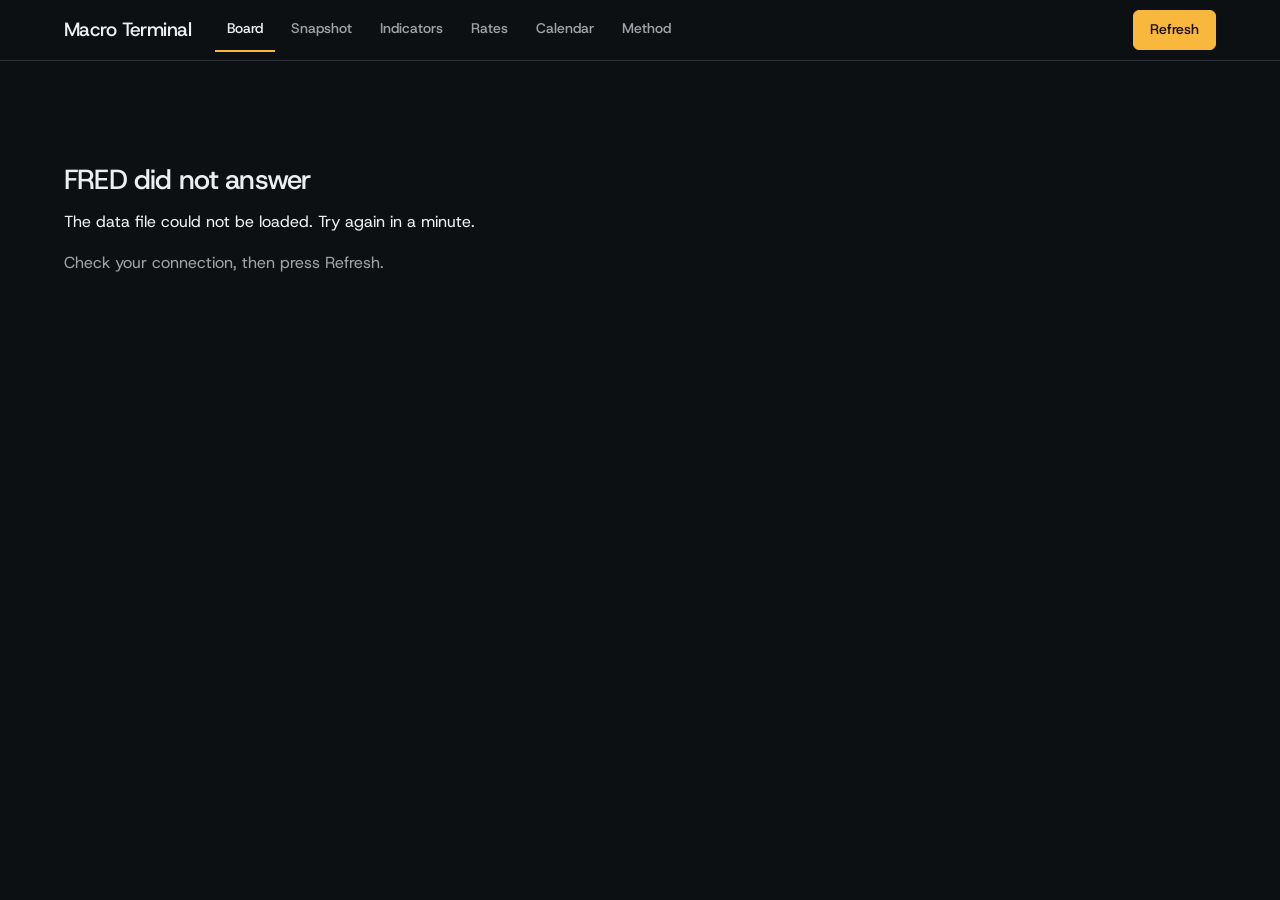
==== macro-terminal/static/index.html @ 3fbcbf8d "Host on GitHub Pages: scheduled snapshot export and static front end - Move static/ into macro-termi" ====
<!doctype html>
<html lang="en">
<head>
<meta charset="utf-8">
<meta name="viewport" content="width=device-width, initial-scale=1">
<title>Macro Terminal: the US macro read, scored by market</title>
<meta name="description" content="US growth, jobs, inflation and liquidity from FRED, scored into a bias for six markets. Runs on your own machine.">
<link rel="preconnect" href="https://fonts.googleapis.com">
<link rel="preconnect" href="https://fonts.gstatic.com" crossorigin>
<link href="https://fonts.googleapis.com/css2?family=Host+Grotesk:wght@400;500&family=Atkinson+Hyperlegible+Mono:wght@400;500&display=swap" rel="stylesheet">
<link rel="stylesheet" href="app.css">
</head>
<body>
<header class="bar">
  <div class="container bar__row">
    <a class="mark" href="#board" aria-label="Macro Terminal, back to the board">Macro Terminal</a>
    <nav class="tabs" aria-label="Views">
      <a href="#board">Board</a>
      <a href="#snapshot">Snapshot</a>
      <a href="#indicators">Indicators</a>
      <a href="#rates">Rates</a>
      <a href="#calendar">Calendar</a>
      <a href="#method">Method</a>
    </nav>
    <p class="updated measured" id="updated" role="status"></p>
    <button class="btn btn--primary" id="refresh" type="button">Refresh</button>
  </div>
</header>
<main class="container" id="app">
  <div class="skeleton" aria-busy="true" aria-label="Loading the latest read from FRED">
    <div class="skeleton__top"></div>
    <div class="skeleton__row"></div>
    <div class="skeleton__ledger"></div>
  </div>
</main>
<noscript><p class="container">Macro Terminal draws its data with JavaScript. Turn it on for 127.0.0.1 and reload.</p></noscript>
<script src="app.js"></script>
</body>
</html>
---- macro-terminal/static/app.css ----
/* Hallmark · shape: app screen · genre: modern-minimal · theme: Console (deal 1/3, seed local-macro-terminal-fred-driven-c034·95fd7c64·2026-11-15·r0)
 * nav: top bar, a wordmark, six view tabs and one action · signature: the bias board over its factor ledger · states: loading, setup, error, stale, partial, empty, full · console: graphite
 * axes: dark/grotesk-sans/chromatic-amber · posture: restrained · contrast: pass · v2.0.0 */
/* Hallmark · dismissed 41 · the panels sit on the graphite ground and inherit the pale body ink, checked on the rendered board */
/* Hallmark · answered F25 · every table pins its first column under 60rem, so the row's name stays in view while the figures scroll */
/* Hallmark · answered F4 · a pressed toggle takes the soft amber tint as its selected state; Refresh stays the only filled action on a screen */
/* Hallmark · pre-emit critique: P4 H4 E4 S4 R4 V3 · weakest: V, the first build in this log so nothing to differ from; kept one ledger as the object instead of a wall of stat cards */
@import url("./tokens.css");
@import url("./base.css");

/* shell */
.bar { position: sticky; top: 0; z-index: var(--z-sticky-nav); background: var(--color-paper); border-bottom: var(--rule-hair) solid var(--color-rule); }
.bar__row { display: flex; align-items: center; gap: var(--space-lg); min-height: 60px; }
.mark { font-size: var(--text-lg); font-weight: 500; letter-spacing: var(--tracking-display); text-decoration: none; white-space: nowrap; }
.tabs { display: flex; flex: 1; gap: var(--space-2xs); overflow-x: auto; scrollbar-width: none; }
.tabs a { display: inline-flex; align-items: center; min-height: 44px; padding: var(--space-xs) var(--space-sm); border-bottom: 2px solid transparent; color: var(--color-muted); font-size: var(--text-sm); font-weight: 500; text-decoration: none; white-space: nowrap; transition: color var(--dur-micro) var(--ease-out); }
.tabs a:hover { color: var(--color-ink); }
.tabs a:active { color: var(--color-ink-2); }
.tabs a[aria-current="page"] { border-bottom-color: var(--color-accent); color: var(--color-ink); }
.updated { margin: 0; color: var(--color-muted); white-space: nowrap; }

.btn { position: relative; min-height: 36px; padding: var(--space-xs) var(--space-md); border: var(--rule-hair) solid var(--color-rule-2); border-radius: var(--radius-pill); background: var(--color-paper-2); color: var(--color-ink); font-size: var(--text-sm); font-weight: 500; white-space: nowrap; cursor: pointer; transition: background-color var(--dur-micro) var(--ease-out); }
.btn::after { content: ""; position: absolute; inset: calc(var(--space-2xs) * -1); }
.btn:hover { background: color-mix(in oklab, var(--color-paper-2), var(--color-ink) 10%); }
.btn:active { background: var(--color-paper-3); }
.btn:disabled { opacity: 0.55; cursor: not-allowed; }
.btn[aria-pressed="true"] { border-color: var(--color-accent); background: var(--color-accent-soft); }
.btn--primary { border-color: var(--color-accent); background: var(--color-accent); color: var(--color-accent-ink); }
.btn--primary:hover { background: color-mix(in oklab, var(--color-accent), var(--color-ink) 22%); }
.btn--primary:active { background: color-mix(in oklab, var(--color-accent), var(--color-paper) 18%); }

main { display: grid; gap: var(--space-xl); padding-block: var(--space-xl) var(--space-3xl); }
main > section { display: grid; gap: var(--space-md); min-width: 0; }
section:not(.prose) > h2 + p { color: var(--color-muted); }
.muted { color: var(--color-muted); }
.measured { font-family: var(--font-outlier); font-size: var(--text-sm); font-variant-numeric: tabular-nums slashed-zero; }
.reading { display: block; font-family: var(--font-outlier); font-size: var(--text-2xl); font-variant-numeric: tabular-nums slashed-zero; letter-spacing: -0.04em; line-height: 1.1; }
.notice { max-width: none; padding: var(--space-sm) var(--space-md); border: var(--rule-hair) solid var(--color-rule-2); border-radius: var(--radius-pill); background: var(--color-paper-2); font-size: var(--text-sm); }

/* one surface cut by hairlines */
.panels { display: grid; gap: var(--rule-hair); overflow: hidden; border: var(--rule-hair) solid var(--color-rule); border-radius: var(--radius-card); background: var(--color-rule); }
.panels > * { min-width: 0; margin: 0; padding: var(--space-lg); background: var(--color-paper-2); }

/* board: the read */
.top { grid-template-columns: minmax(0, 5fr) minmax(0, 3fr) minmax(0, 4fr); }
.top__read { display: grid; align-content: start; gap: var(--space-md); }
.top__read h1 { font-size: var(--text-3xl); }
.top__read .lead { color: var(--color-ink-2); }
.pulse, .checks, .factors, .legend { margin: 0; padding: 0; list-style: none; }
.pulse { display: grid; grid-template-columns: repeat(2, minmax(0, 1fr)); gap: var(--space-md) var(--space-lg); padding-top: var(--space-md); border-top: var(--rule-hair) solid var(--color-rule); }
.pulse li, .checks li { display: grid; gap: var(--space-2xs); font-size: var(--text-sm); }
.pulse strong, .checks strong { font-weight: 500; }
.top__map { display: grid; align-content: start; justify-items: center; gap: var(--space-sm); }
.top__map svg { width: 100%; max-width: 280px; height: auto; }
.top__map figcaption { color: var(--color-muted); font-size: var(--text-sm); text-align: center; }
.checks { display: grid; gap: var(--space-md); margin-top: var(--space-md); }

/* board: markets */
.markets { grid-template-columns: repeat(6, minmax(0, 1fr)); }
.market { display: grid; align-content: start; justify-items: start; gap: var(--space-sm); text-decoration: none; transition: background-color var(--dur-micro) var(--ease-out); }
.market:hover { background: color-mix(in oklab, var(--color-paper-2), var(--color-ink) 5%); }
.market:active { background: var(--color-paper); }
.market[aria-current="true"] { box-shadow: inset 0 -2px 0 var(--color-accent); }
.market__name { font-weight: 500; }
.chip { display: inline-flex; padding: var(--space-3xs) var(--space-xs); border: var(--rule-hair) solid var(--color-rule-2); border-radius: 4px; font-size: var(--text-sm); font-weight: 500; white-space: nowrap; }
.chip--pos { border-color: color-mix(in oklab, var(--color-ok) 45%, var(--color-rule)); background: var(--color-ok-soft); }
.chip--neg { border-color: color-mix(in oklab, var(--color-bad) 45%, var(--color-rule)); background: var(--color-bad-soft); }

/* a score drawn from its zero line */
.meter { position: relative; width: 100%; height: 6px; border-radius: 2px; background: var(--color-paper-3); }
.meter::before { content: ""; position: absolute; top: -3px; bottom: -3px; left: 50%; width: 1px; background: var(--color-rule-2); }
.meter span { position: absolute; top: 0; bottom: 0; }
.meter .pos { left: 50%; border-radius: 0 2px 2px 0; background: var(--color-ok); }
.meter .neg { right: 50%; border-radius: 2px 0 0 2px; background: var(--color-bad); }

/* board: the ledger */
.groups { grid-template-columns: repeat(4, minmax(0, 1fr)); }
.group { display: grid; align-content: start; gap: var(--space-xs); }
.group__head { display: flex; align-items: baseline; justify-content: space-between; gap: var(--space-sm); }
.group p { font-size: var(--text-sm); }
.factors { margin-top: var(--space-xs); }
.factors li { display: grid; grid-template-columns: minmax(0, 1fr) 64px 3ch; align-items: center; gap: var(--space-sm); min-height: 40px; border-top: var(--rule-hair) solid var(--color-rule); font-size: var(--text-sm); }
.factors a { overflow: hidden; text-decoration-color: var(--color-rule-2); text-overflow: ellipsis; white-space: nowrap; }
.factors a:hover { text-decoration-color: var(--color-accent); }
.factors .measured { text-align: right; }

/* tables */
.scroll { overflow-x: auto; }
table { width: 100%; border-collapse: collapse; font-size: var(--text-sm); }
th, td { padding: var(--space-xs) var(--space-sm); border-bottom: var(--rule-hair) solid var(--color-rule); text-align: left; vertical-align: middle; }
thead th { color: var(--color-muted); font-weight: 500; white-space: nowrap; }
tbody th { font-weight: 500; white-space: nowrap; }
/* the four indicator tables share one set of columns */
.fixed { min-width: 960px; table-layout: fixed; }
.fixed th:nth-child(1) { width: 25%; white-space: normal; }
.fixed th:nth-child(6) { width: 144px; }
.fixed th:nth-child(7) { width: 136px; }
th:first-child, td:first-child { padding-left: 0; }
td.num, th.num { font-family: var(--font-outlier); font-variant-numeric: tabular-nums slashed-zero; text-align: right; white-space: nowrap; }
thead th.num { font-family: var(--font-body); }
td small { display: block; color: var(--color-muted); font-family: var(--font-body); font-size: var(--text-xs); }
.rowbtn { min-height: 36px; white-space: nowrap; padding: 0; border: 0; background: none; color: var(--color-ink); font-weight: 500; text-align: left; text-decoration: underline; text-decoration-color: var(--color-rule-2); text-decoration-thickness: 1px; text-underline-offset: 0.16em; cursor: pointer; }
.rowbtn:hover, .rowbtn[aria-expanded="true"] { text-decoration-color: var(--color-accent); }
.rowbtn:active { color: var(--color-ink-2); }
.detail > td { padding: var(--space-lg); background: var(--color-paper-3); }
.detail__in { position: sticky; left: var(--space-lg); display: grid; grid-template-columns: minmax(0, 3fr) minmax(0, 2fr); gap: var(--space-xl); align-items: start; }
.detail__text { display: grid; gap: var(--space-sm); }
.spark { width: 120px; height: 28px; }

/* charts */
.chart { min-width: 0; }
.chart svg { width: 100%; height: auto; }
.grid { stroke: var(--color-rule); stroke-width: 1; }
.grid--zero { stroke: var(--color-rule-2); }
.line { fill: none; stroke: var(--color-cool); stroke-width: 2; stroke-linejoin: round; stroke-linecap: round; }
.line--thin { stroke-width: 1.5; }
.line--ago { stroke: color-mix(in oklab, var(--color-cool) 55%, var(--color-paper-2)); }
.line--old { stroke: color-mix(in oklab, var(--color-cool) 28%, var(--color-paper-2)); }
.dot { fill: var(--color-cool); }
.axis { fill: var(--color-muted); font-family: var(--font-outlier); font-size: var(--text-xs); }
.axis--name { font-family: var(--font-body); }
.axis--on { fill: var(--color-ink); font-weight: 500; }
.legend { display: flex; flex-wrap: wrap; gap: var(--space-xs) var(--space-lg); font-size: var(--text-sm); }
.legend li { display: flex; align-items: center; gap: var(--space-xs); }
.legend svg { width: 20px; height: 4px; }

.shade { fill: color-mix(in oklab, var(--color-paper-2), var(--color-ink) 10%); }
.cursor { stroke: var(--color-rule-2); stroke-width: 1; }
.chart { touch-action: pan-y; }
.card .chart { margin-top: auto; }  /* charts in a row share a baseline whatever sits above them */
.card .seg { align-self: flex-start; }
.readout { display: flex; flex-wrap: wrap; gap: 0 var(--space-md); min-height: 1lh; margin: 0; }

/* snapshot: one control row, then the charts on a shared time axis */
.toolbar { display: flex; flex-wrap: wrap; align-items: center; gap: var(--space-sm) var(--space-md); }
.seg { display: inline-flex; overflow: hidden; border: var(--rule-hair) solid var(--color-rule-2); border-radius: var(--radius-pill); justify-self: start; }
.seg button { min-height: 36px; padding: var(--space-2xs) var(--space-sm); border: 0; background: var(--color-paper-2); color: var(--color-muted); font-size: var(--text-sm); font-weight: 500; white-space: nowrap; cursor: pointer; transition: background-color var(--dur-micro) var(--ease-out), color var(--dur-micro) var(--ease-out); }
.seg button + button { border-left: var(--rule-hair) solid var(--color-rule-2); }
.seg button:hover { color: var(--color-ink); }
.seg button:active { background: var(--color-paper-3); }
.seg button[aria-pressed="true"] { background: var(--color-accent-soft); color: var(--color-ink); }
.seg button:focus-visible { outline-offset: -2px; }
.select { min-height: 36px; padding: var(--space-2xs) var(--space-sm); border: var(--rule-hair) solid var(--color-muted); border-radius: var(--radius-pill); background: var(--color-paper-3); color: var(--color-ink); font-size: var(--text-sm); cursor: pointer; }
.select:hover { border-color: var(--color-ink-2); }
.select:disabled { opacity: 0.55; cursor: not-allowed; }
.charts { grid-template-columns: repeat(3, minmax(0, 1fr)); }
.card { display: flex; flex-direction: column; gap: var(--space-sm); min-width: 0; padding: var(--space-lg); border: var(--rule-hair) solid var(--color-rule); border-radius: var(--radius-card); background: var(--color-paper-2); }
.card__head { display: flex; align-items: baseline; justify-content: space-between; gap: var(--space-sm); }
.card h2 { font-size: var(--text-md); line-height: 1.2; }
.card__note { max-width: 60ch; font-size: var(--text-xs); line-height: 1.45; }
.card__view { display: flex; align-items: center; min-height: 38px; font-size: var(--text-sm); }
.quiet { min-height: 36px; padding: 0; border: 0; background: none; color: var(--color-muted); font-size: var(--text-sm); text-decoration: underline; text-decoration-color: var(--color-rule-2); text-underline-offset: 0.16em; white-space: nowrap; cursor: pointer; }
.quiet:hover { color: var(--color-ink); }
.quiet:active { color: var(--color-ink-2); }

/* board: history and what changed */
.midterm { grid-template-columns: minmax(0, 3fr) minmax(0, 2fr); }
.midterm figure, .midterm__side { display: grid; align-content: start; gap: var(--space-md); }
.midterm .checks { margin-top: 0; }
.midterm__side p { font-size: var(--text-sm); }
summary { min-height: 36px; padding-block: var(--space-xs); font-size: var(--text-sm); font-weight: 500; cursor: pointer; }
summary:hover { color: var(--color-accent); }
.changes { display: grid; gap: var(--space-sm); padding: var(--space-md) var(--space-lg); }
.changes ul { display: grid; gap: var(--space-2xs); margin: 0; padding-left: var(--space-lg); }
.nowrap { white-space: nowrap; }
td.wrap { min-width: 28ch; max-width: 70ch; }
.feed { display: grid; margin: 0; padding: 0; list-style: none; }
.feed li { display: grid; gap: var(--space-2xs); padding-block: var(--space-sm); border-bottom: var(--rule-hair) solid var(--color-rule); }
.feed a { max-width: 80ch; font-weight: 500; text-decoration-color: var(--color-rule-2); }
.feed a:hover { text-decoration-color: var(--color-accent); }
.feed__meta { display: flex; gap: var(--space-md); font-size: var(--text-sm); }

/* board: regime leanings beside sector moves */
.lean { grid-template-columns: minmax(0, 1fr) minmax(0, 1fr); }
.lean__side { display: grid; align-content: start; gap: var(--space-md); }
.rows, .bars { display: grid; margin: 0; padding: 0; list-style: none; font-size: var(--text-sm); }
.rows li { display: grid; grid-template-columns: 9.5rem minmax(0, 1fr); gap: var(--space-md); padding-block: var(--space-sm); border-top: var(--rule-hair) solid var(--color-rule); }
.rows li:first-child { border-top: 0; padding-top: 0; }
.rows strong { font-weight: 500; }
.bars { gap: var(--space-xs); }
.bars li { display: grid; grid-template-columns: 11rem minmax(0, 1fr) 7ch; align-items: center; gap: var(--space-sm); }
.bars .measured { text-align: right; }
.hbar { position: relative; height: 14px; }
.hbar span { position: absolute; top: 0; bottom: 0; border-radius: 2px; }
.hbar .pos { background: var(--color-ok); }
.hbar .neg { background: var(--color-bad); }
.hbar i { position: absolute; top: -4px; bottom: -4px; }
.hbar__zero { width: 1px; background: var(--color-rule-2); }
.hbar__ref { border-left: 1px dashed var(--color-ink-2); }

/* rates */
.rates { grid-template-columns: minmax(0, 2fr) minmax(0, 1fr); }
.rates figure { display: grid; gap: var(--space-md); }

/* method and states */
.prose { display: grid; gap: var(--space-md); }
.steps { display: grid; gap: var(--space-sm); margin: 0; padding-left: var(--space-lg); }
.steps li { max-width: 65ch; }
code { padding: var(--space-3xs) var(--space-2xs); border-radius: 4px; background: var(--color-paper-3); font-family: var(--font-outlier); font-size: var(--text-sm); }
.state { display: grid; justify-items: start; gap: var(--space-md); padding-block: var(--space-2xl); }
.skeleton { display: grid; gap: var(--space-xl); }
.skeleton div { border-radius: var(--radius-card); background: var(--color-paper-2); }
.skeleton__top { height: 300px; }
.skeleton__row { height: 120px; }
.skeleton__ledger { height: 320px; }

@media (max-width: 75rem) {
  .markets { grid-template-columns: repeat(3, minmax(0, 1fr)); }
  .groups, .charts { grid-template-columns: repeat(2, minmax(0, 1fr)); }
  .top { grid-template-columns: minmax(0, 1fr) minmax(0, 1fr); }
  .top__read { grid-column: 1 / -1; }
}
@media (max-width: 60rem) {
  .bar__row { flex-wrap: wrap; gap: var(--space-xs) var(--space-md); padding-top: var(--space-xs); }
  .tabs { order: 3; flex-basis: 100%; }
  .mark { margin-right: auto; }
  .rates, .detail__in, .midterm, .charts, .lean { grid-template-columns: minmax(0, 1fr); }
  tbody th:first-child { position: sticky; left: 0; background: var(--color-paper); }
}
@media (max-width: 40rem) {
  .markets, .top { grid-template-columns: repeat(2, minmax(0, 1fr)); }
  .top > *, .groups { grid-column: 1 / -1; }
  .groups { grid-template-columns: minmax(0, 1fr); }
  .updated { display: none; }
  .rows li { grid-template-columns: minmax(0, 1fr); gap: var(--space-2xs); }
  .bars li { grid-template-columns: 7.5rem minmax(0, 1fr) 7ch; }
  .panels > * { padding: var(--space-md); }
  .factors li { grid-template-columns: minmax(0, 1fr) 40px 3ch; }
  .fixed th:nth-child(1) { width: 176px; }
}
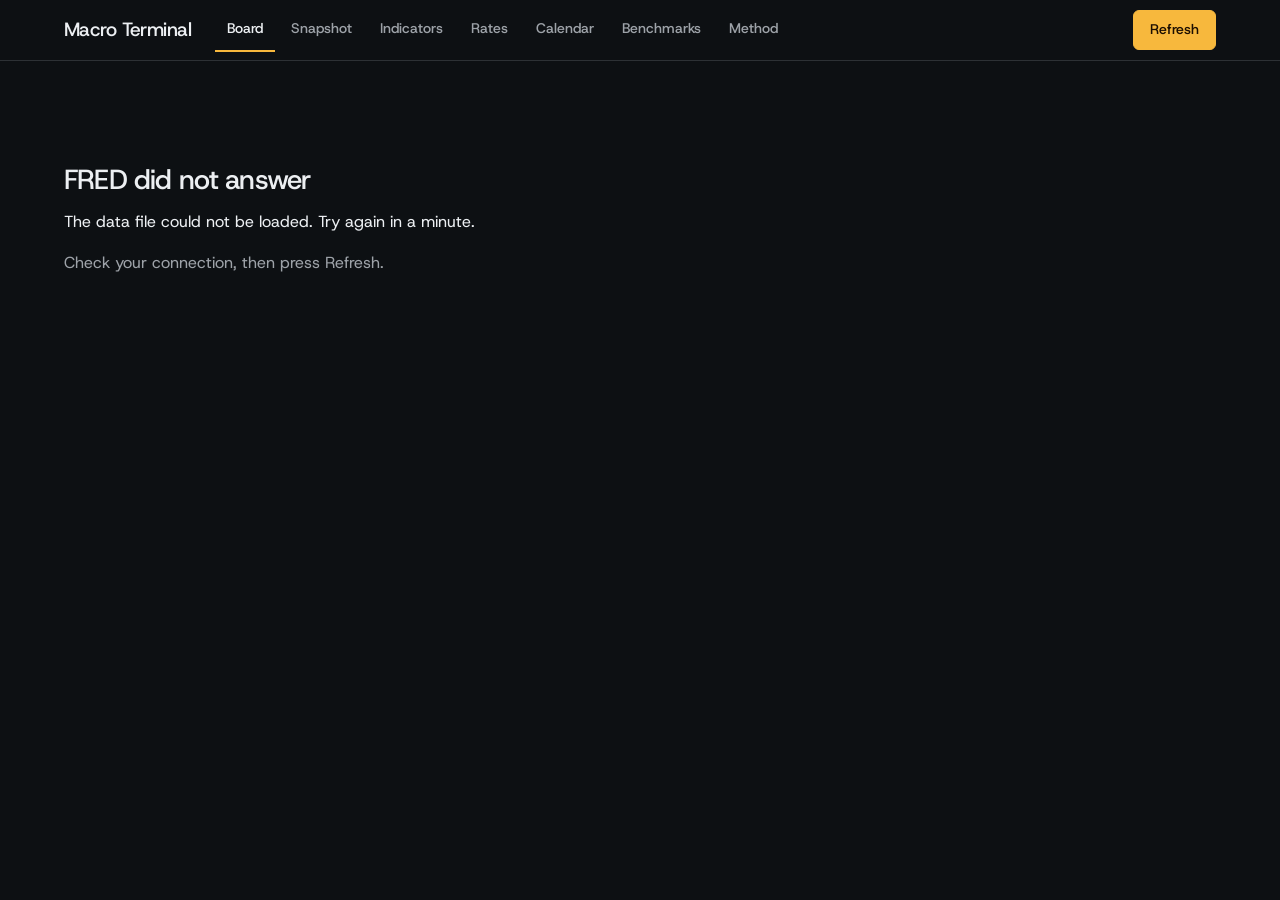
==== commit 68641762: "Benchmarks (beta) tab and Agg, EAFE, EM in the market bias (with a temporary live check) Co-Authored" ====
--- a/macro-terminal/static/index.html
+++ b/macro-terminal/static/index.html
@@ -20,6 +20,7 @@
       <a href="#indicators">Indicators</a>
       <a href="#rates">Rates</a>
       <a href="#calendar">Calendar</a>
+      <a href="#benchmarks">Benchmarks</a><!-- benchmarks (beta) -->
       <a href="#method">Method</a>
     </nav>
     <p class="updated measured" id="updated" role="status"></p>
@@ -35,5 +36,6 @@
 </main>
 <noscript><p class="container">Macro Terminal draws its data with JavaScript. Turn it on for 127.0.0.1 and reload.</p></noscript>
 <script src="app.js"></script>
+<script src="benchmarks.js"></script><!-- benchmarks (beta) -->
 </body>
 </html>
--- a/macro-terminal/static/app.css
+++ b/macro-terminal/static/app.css
@@ -56,7 +56,7 @@
 .checks { display: grid; gap: var(--space-md); margin-top: var(--space-md); }
 
 /* board: markets */
-.markets { grid-template-columns: repeat(6, minmax(0, 1fr)); }
+.markets { grid-template-columns: repeat(9, minmax(0, 1fr)); }
 .market { display: grid; align-content: start; justify-items: start; gap: var(--space-sm); text-decoration: none; transition: background-color var(--dur-micro) var(--ease-out); }
 .market:hover { background: color-mix(in oklab, var(--color-paper-2), var(--color-ink) 5%); }
 .market:active { background: var(--color-paper); }
@@ -187,6 +187,24 @@
 .hbar i { position: absolute; top: -4px; bottom: -4px; }
 .hbar__zero { width: 1px; background: var(--color-rule-2); }
 .hbar__ref { border-left: 1px dashed var(--color-ink-2); }
+
+/* benchmarks (beta) */
+h1 .chip { vertical-align: middle; font-size: var(--text-sm); }
+.bm-field { display: grid; gap: var(--space-2xs); font-size: var(--text-sm); }
+.bm-field > span { color: var(--color-muted); }
+.bm-field--wide { width: 100%; }
+.bm-paste { width: 100%; min-height: 10rem; padding: var(--space-sm); border: var(--rule-hair) solid var(--color-muted); border-radius: var(--radius-card); background: var(--color-paper-3); color: var(--color-ink); font-family: var(--font-outlier); font-size: var(--text-sm); resize: vertical; }
+.bm-paste:hover, .bm-field input:hover { border-color: var(--color-ink-2); }
+.bm-edit > div { display: grid; gap: var(--space-md); }
+.bm-status { margin: 0; font-size: var(--text-sm); }
+.bm-table { min-width: 1060px; }
+.bm-table tbody th { white-space: normal; min-width: 16rem; }
+.bm-table td:first-child { color: var(--color-muted); white-space: nowrap; }
+.bm-blend th, .bm-blend td.num { font-weight: 500; color: var(--color-ink); }
+.bm-blend { background: color-mix(in oklab, var(--color-paper), var(--color-ink) 4%); }
+.bm-table tfoot th, .bm-table tfoot td { border-bottom: 0; color: var(--color-ink); font-weight: 500; }
+.seg button:disabled { opacity: 0.45; cursor: not-allowed; }
+.bm-notes { display: grid; gap: var(--space-xs); margin: var(--space-sm) 0 0; padding-left: var(--space-lg); font-size: var(--text-sm); max-width: 90ch; }
 
 /* rates */
 .rates { grid-template-columns: minmax(0, 2fr) minmax(0, 1fr); }
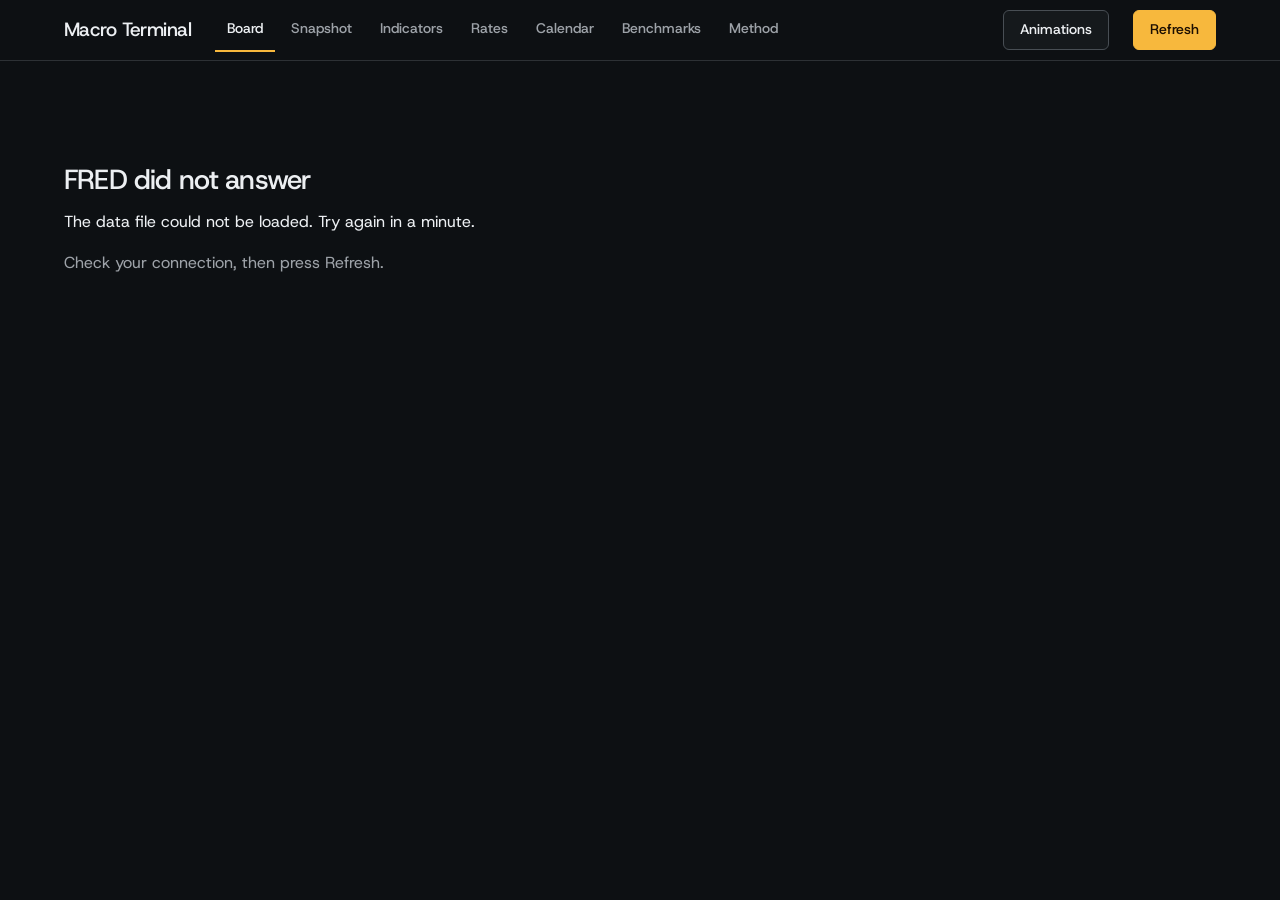
==== commit 4cb13399: "Animations: replayable yield curve, bias drivers and benchmarks over time, off by default A header t" ====
--- a/macro-terminal/static/index.html
+++ b/macro-terminal/static/index.html
@@ -37,5 +37,6 @@
 <noscript><p class="container">Macro Terminal draws its data with JavaScript. Turn it on for 127.0.0.1 and reload.</p></noscript>
 <script src="app.js"></script>
 <script src="benchmarks.js"></script><!-- benchmarks (beta) -->
+<script src="viz/embed.js"></script><!-- animations -->
 </body>
 </html>
--- a/macro-terminal/static/app.css
+++ b/macro-terminal/static/app.css
@@ -193,15 +193,24 @@
 .bm-field { display: grid; gap: var(--space-2xs); font-size: var(--text-sm); }
 .bm-field > span { color: var(--color-muted); }
 .bm-field--wide { width: 100%; }
+.bm-field--inline { display: flex; align-items: center; gap: var(--space-xs); }
 .bm-paste { width: 100%; min-height: 10rem; padding: var(--space-sm); border: var(--rule-hair) solid var(--color-muted); border-radius: var(--radius-card); background: var(--color-paper-3); color: var(--color-ink); font-family: var(--font-outlier); font-size: var(--text-sm); resize: vertical; }
 .bm-paste:hover, .bm-field input:hover { border-color: var(--color-ink-2); }
 .bm-edit > div { display: grid; gap: var(--space-md); }
 .bm-status { margin: 0; font-size: var(--text-sm); }
-.bm-table { min-width: 1060px; }
-.bm-table tbody th { white-space: normal; min-width: 16rem; }
+.bm-table { min-width: 1180px; }
+.bm-table tbody th { white-space: normal; min-width: 16rem; font-weight: 400; }
 .bm-table td:first-child { color: var(--color-muted); white-space: nowrap; }
-.bm-blend th, .bm-blend td.num { font-weight: 500; color: var(--color-ink); }
-.bm-blend { background: color-mix(in oklab, var(--color-paper), var(--color-ink) 4%); }
+/* each section opens with its blended benchmark, as in the firm report */
+.bm-blend th, .bm-blend td { font-weight: 500; color: var(--color-ink); }
+.bm-blend { background: color-mix(in oklab, var(--color-paper), var(--color-ink) 9%); }
+.bm-blend > * { border-top: var(--rule-hair) solid var(--color-rule-2); }
+.bm-table .bm-blend td:first-child { color: var(--color-ink); box-shadow: inset 3px 0 0 var(--color-accent); }
+.bm-table th:first-child, .bm-table td:first-child { padding-left: var(--space-md); }
+.bm-source { color: var(--color-muted); font-family: var(--font-outlier); font-size: var(--text-xs); white-space: nowrap; }
+.bm-blend .bm-source { font-family: var(--font-body); font-weight: 400; color: var(--color-muted); }
+.bm-legend { display: flex; align-items: center; gap: var(--space-sm); margin: 0; color: var(--color-muted); font-size: var(--text-sm); }
+.bm-swatch { flex: none; width: 28px; height: 16px; border-radius: 2px; background: color-mix(in oklab, var(--color-paper), var(--color-ink) 9%); box-shadow: inset 3px 0 0 var(--color-accent); }
 .bm-table tfoot th, .bm-table tfoot td { border-bottom: 0; color: var(--color-ink); font-weight: 500; }
 .seg button:disabled { opacity: 0.45; cursor: not-allowed; }
 .bm-notes { display: grid; gap: var(--space-xs); margin: var(--space-sm) 0 0; padding-left: var(--space-lg); font-size: var(--text-sm); max-width: 90ch; }
@@ -246,3 +255,7 @@
   .factors li { grid-template-columns: minmax(0, 1fr) 40px 3ch; }
   .fixed th:nth-child(1) { width: 176px; }
 }
+
+/* animations: the frame static/viz/embed.js places under the view; its contents bring their own styles */
+#app:has(+ #viz-host) { padding-bottom: var(--space-xl); }
+#viz-host { padding-bottom: var(--space-3xl); }
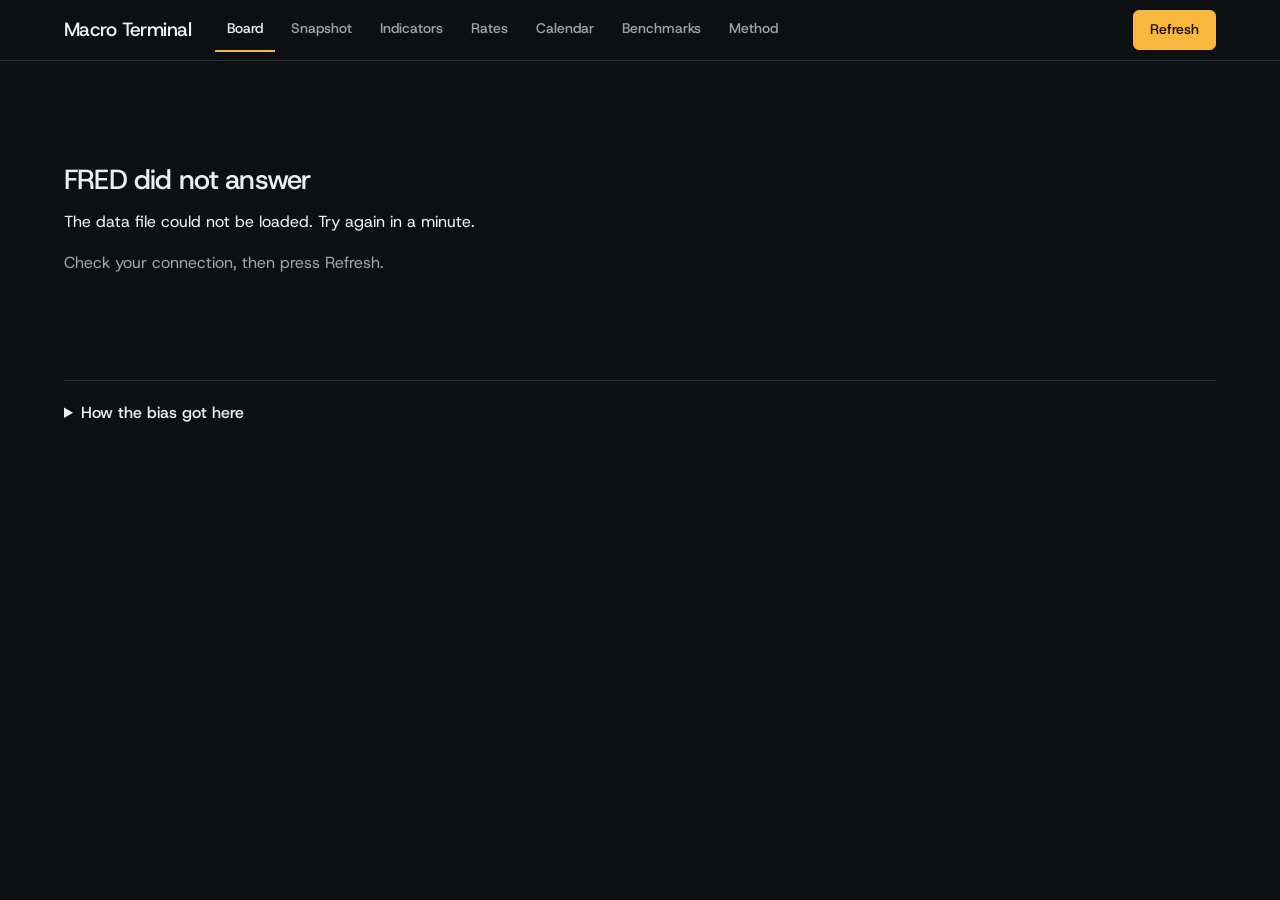
==== commit 5c69a363: "Replays: closed per-tab sections that load on open, as-published bias history, month-to-date curve, " ====
--- a/macro-terminal/static/index.html
+++ b/macro-terminal/static/index.html
@@ -37,6 +37,6 @@
 <noscript><p class="container">Macro Terminal draws its data with JavaScript. Turn it on for 127.0.0.1 and reload.</p></noscript>
 <script src="app.js"></script>
 <script src="benchmarks.js"></script><!-- benchmarks (beta) -->
-<script src="viz/embed.js"></script><!-- animations -->
+<script src="viz/embed.js"></script><!-- replays -->
 </body>
 </html>
--- a/macro-terminal/static/app.css
+++ b/macro-terminal/static/app.css
@@ -256,6 +256,10 @@
   .fixed th:nth-child(1) { width: 176px; }
 }
 
-/* animations: the frame static/viz/embed.js places under the view; its contents bring their own styles */
+/* replays: the closed section static/viz/embed.js places under Board, Rates and Benchmarks; the chart inside brings its own styles */
 #app:has(+ #viz-host) { padding-bottom: var(--space-xl); }
-#viz-host { padding-bottom: var(--space-3xl); }
+.replay { padding-bottom: var(--space-3xl); }
+.replay details { border-top: var(--rule-hair) solid var(--color-rule); padding-top: var(--space-sm); }
+.replay summary { font-size: var(--text-md); }
+.replay__wait { margin-top: var(--space-sm); font-size: var(--text-sm); }
+.replay__frame { display: block; width: 100%; height: 0; margin-top: var(--space-md); border: 0; }
